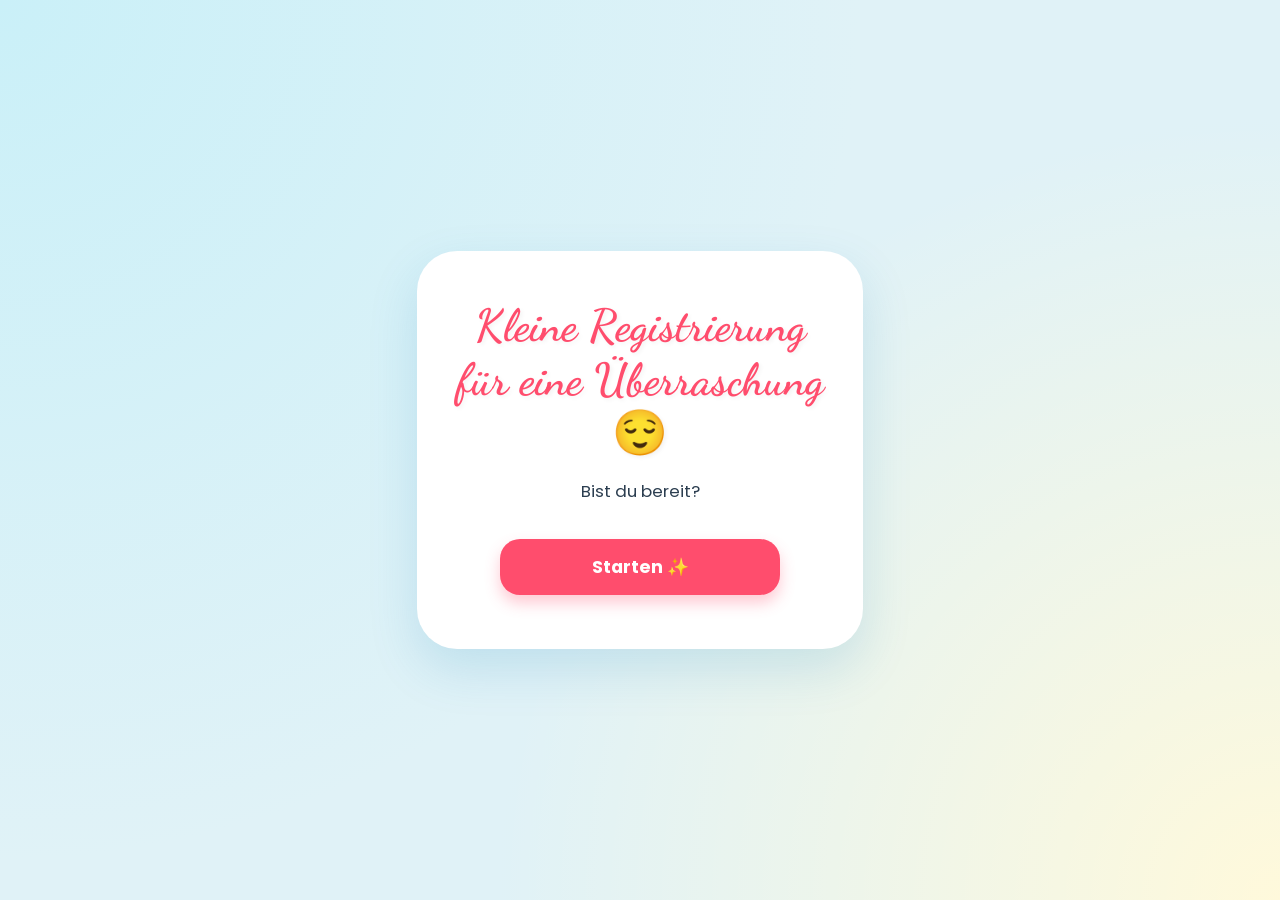
==== index.html @ 405da33e "Add files via upload" ====
<!DOCTYPE html>
<html lang="de">
<head>
    <meta charset="UTF-8">
    <meta name="viewport" content="width=device-width, initial-scale=1.0">
    <title>Überraschung von Wafi 😌</title>
    <link rel="stylesheet" href="style.css">
</head>
<body class="center-content">
    <div class="card">
        <h1>Kleine Registrierung für eine Überraschung 😌</h1>
        <p>Bist du bereit?</p>
        <button onclick="location.href='welcome.html'" class="btn-primary">Starten ✨</button>
    </div>
</body>
</html>
---- style.css ----
@import url('https://fonts.googleapis.com/css2?family=Dancing+Script:wght@700&family=Poppins:wght@400;600;700&display=swap');

:root {
    /* Harmonische Palette: Meeresblau, Rosarot & Sonnengelb */
    --bg-warm: #e0f2f7;           /* Helles, frisches Meeresblau */
    --card-bg: #ffffff;
    --text-main: #2c3e50;         /* Tiefes Blau-Grau für bessere Lesbarkeit */
    --accent-blue: #a2d2ff;       /* Sanftes Pastell-Blau */
    --accent-yellow: #ffea00;     /* Strahlendes Sonnengelb */
    --btn-primary: #ff4d6d;       /* Herzliches Rosarot */
    --btn-primary-hover: #ff758f;  /* Etwas helleres Rosarot beim Drüberfahren */
    --btn-secondary: #0077b6;     /* Kräftiges Meeresblau */
    --error-red: #fb6f92;         /* Weiches Rot */
}

body {
    font-family: 'Poppins', sans-serif;
    background-color: var(--bg-warm);
    /* Verlauf von Meeresblau zu einem sanften Gelb-Schimmer */
    background-image: radial-gradient(circle at top left, #caf0f8 0%, transparent 55%),
                      radial-gradient(circle at bottom right, #fff9db 0%, transparent 50%);
    color: var(--text-main);
    margin: 0;
    display: flex;
    justify-content: center;
    align-items: center;
    min-height: 100vh;
    padding: 20px;
    box-sizing: border-box;
    text-align: center;
    overflow-x: hidden;
}

body.overflow-hidden {
    overflow: hidden !important;
}

.card {
    background: var(--card-bg);
    padding: 3rem 2rem;
    border-radius: 40px;
    /* Schatten in Blau-Nuancen für den "Ocean-Look" */
    box-shadow: 0 20px 50px rgba(0, 119, 182, 0.15);
    max-width: 100%;
    width: 380px;
    animation: floatCard 4s ease-in-out infinite;
    position: relative;
    z-index: 10;
    border: 1px solid rgba(255, 255, 255, 0.8);
}

h1, h2, h3 {
    font-family: 'Dancing Script', cursive;
    font-size: 2.8rem;
    color: var(--btn-primary); /* Rosarot für die Emotion */
    margin-top: 0;
    margin-bottom: 1rem;
    line-height: 1.2;
    text-shadow: 2px 2px 4px rgba(0,0,0,0.05);
}

p {
    font-size: 1.05rem;
    font-weight: 400;
    line-height: 1.6;
    margin-bottom: 1.8rem;
    color: var(--text-main);
}

.button-group {
    display: flex;
    flex-direction: column;
    gap: 15px;
    align-items: center;
    width: 100%;
}

button {
    border: none;
    padding: 15px 30px;
    border-radius: 20px; 
    font-size: 1.1rem;
    font-family: 'Poppins', sans-serif;
    font-weight: 700;
    cursor: pointer;
    transition: all 0.4s cubic-bezier(0.175, 0.885, 0.32, 1.275);
    margin: 5px 0;
    width: 100%;
    max-width: 280px;
}

.btn-primary { 
    background-color: var(--btn-primary); 
    color: white; 
    box-shadow: 0 8px 15px rgba(255, 77, 109, 0.3);
}

.btn-primary:hover { 
    background-color: var(--btn-primary-hover);
    transform: translateY(-5px) rotate(-1deg); 
    box-shadow: 0 12px 20px rgba(255, 77, 109, 0.4); 
}

.btn-secondary { 
    background-color: var(--btn-secondary); 
    color: white; 
    box-shadow: 0 8px 15px rgba(0, 119, 182, 0.2);
}

.btn-secondary:hover { 
    background-color: #0096c7;
    transform: translateY(-5px) rotate(1deg); 
    box-shadow: 0 12px 20px rgba(0, 119, 182, 0.3);
}

.btn-no { 
    background-color: transparent; 
    color: #555; 
    border: 2px dashed var(--accent-blue);
    position: relative; 
    width: auto;
    min-width: 120px;
    transition: all 0.2s ease;
}

.btn-no:hover {
    background-color: #f0faff;
    color: var(--btn-secondary);
}

.btn-whatsapp { 
    background-color: #25D366; 
    color: white; 
    text-decoration: none; 
    display: flex;
    justify-content: center;
    align-items: center;
    border-radius: 20px; 
    padding: 15px 25px; 
    margin-top: 20px;
    font-weight: 700;
    box-shadow: 0 8px 15px rgba(37, 211, 102, 0.2);
    transition: all 0.4s cubic-bezier(0.175, 0.885, 0.32, 1.275);
    width: 85%;
    margin-left: auto;
    margin-right: auto;
    line-height: 1.4;
}

.status-box {
    margin-top: 20px;
    background: #fdfdfd;
    padding: 20px;
    border-radius: 25px;
    border: 2px solid var(--accent-yellow); /* Gelber Akzent für die Box */
}

.progress-bar {
    width: 100%; 
    height: 14px; 
    background: #e9ecef; 
    border-radius: 10px; 
    overflow: hidden; 
    margin: 15px 0;
}

#progress-fill {
    width: 0%; 
    height: 100%; 
    background: linear-gradient(90deg, var(--btn-secondary), var(--btn-primary)); 
    border-radius: 10px;
    transition: width 0.1s linear;
}

#percent {
    font-size: 1.2rem;
    color: var(--btn-secondary);
    font-weight: 700;
    margin: 0;
}

.meme-img { 
    width: 100%; 
    max-width: 280px;
    border-radius: 20px; 
    margin: 15px 0; 
    border: 4px solid var(--accent-blue);
    box-shadow: 0 10px 20px rgba(0,0,0,0.05);
}

.error-text { 
    color: var(--error-red); 
    font-size: 3.5rem;
    margin-bottom: 0.5rem;
}

.hidden { display: none !important; }

/* Herz & Konfetti Animation */
.heart {
    position: fixed; 
    top: -10%; 
    font-size: 2.5rem; 
    z-index: 9999;
    animation: fall linear forwards;
    pointer-events: none;
    /* Glow-Effekt passend zum Rosarot */
    filter: drop-shadow(0 2px 4px rgba(255, 77, 109, 0.4));
}

@keyframes fall {
    0% { transform: translateY(-10vh) rotate(-15deg); opacity: 0; }
    10% { opacity: 1; }
    100% { transform: translateY(110vh) rotate(45deg); opacity: 0; }
}

@keyframes floatCard {
    0% { transform: translateY(0px); }
    50% { transform: translateY(-12px); }
    100% { transform: translateY(0px); }
}
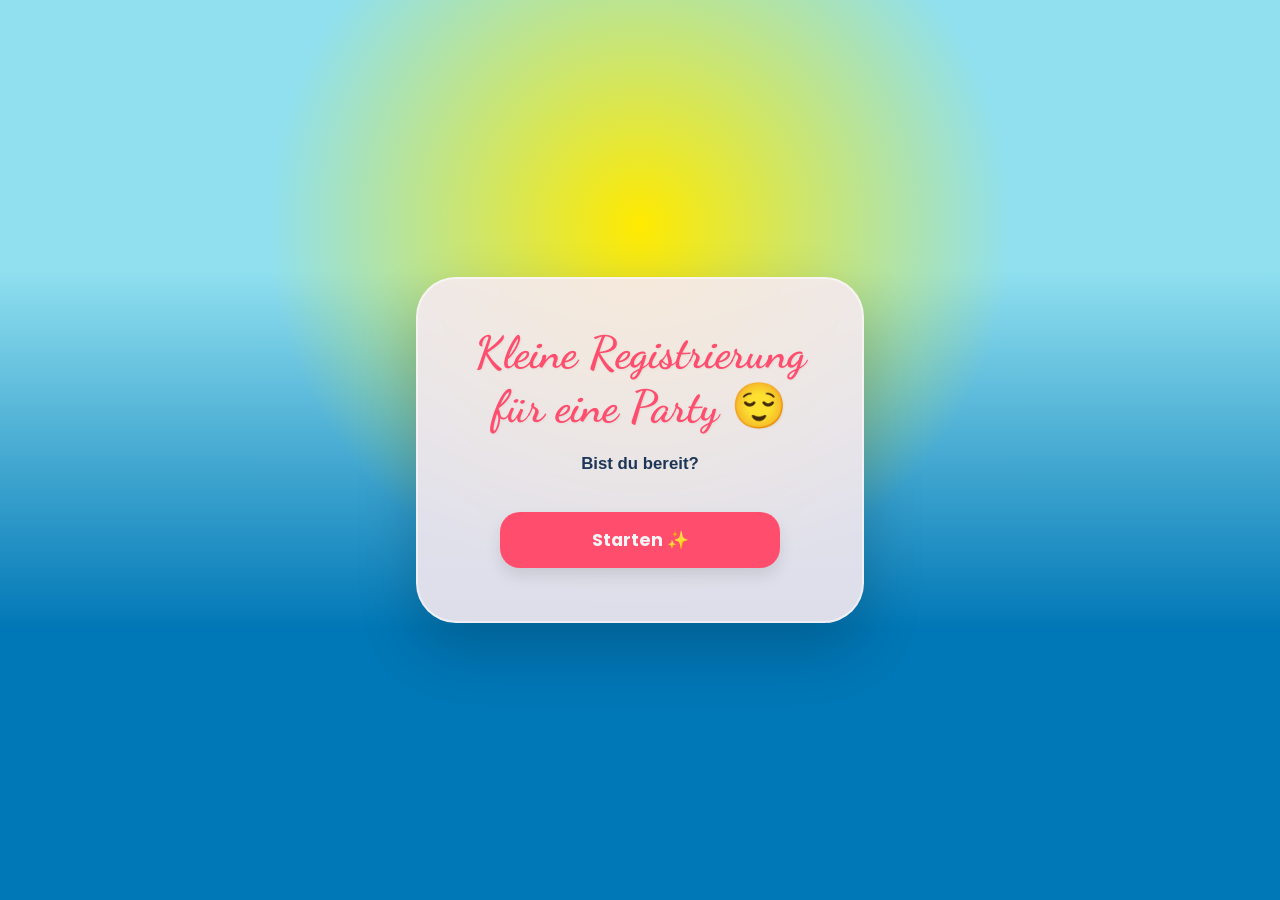
==== commit f04201e7: "Update title and heading for birthday invitation" ====
--- a/index.html
+++ b/index.html
@@ -3,14 +3,14 @@
 <head>
     <meta charset="UTF-8">
     <meta name="viewport" content="width=device-width, initial-scale=1.0">
-    <title>Überraschung von Wafi 😌</title>
+    <title>Geburtstag Einladung 😌</title>
     <link rel="stylesheet" href="style.css">
 </head>
 <body class="center-content">
     <div class="card">
-        <h1>Kleine Registrierung für eine Überraschung 😌</h1>
+        <h1>Kleine Registrierung für eine Party 😌</h1>
         <p>Bist du bereit?</p>
         <button onclick="location.href='welcome.html'" class="btn-primary">Starten ✨</button>
     </div>
 </body>
-</html>+</html>
--- a/style.css
+++ b/style.css
@@ -2,23 +2,35 @@
 
 :root {
     /* Harmonische Palette: Meeresblau, Rosarot & Sonnengelb */
-    --bg-warm: #e0f2f7;           /* Helles, frisches Meeresblau */
-    --card-bg: #ffffff;
-    --text-main: #2c3e50;         /* Tiefes Blau-Grau für bessere Lesbarkeit */
-    --accent-blue: #a2d2ff;       /* Sanftes Pastell-Blau */
-    --accent-yellow: #ffea00;     /* Strahlendes Sonnengelb */
+    --bg-ocean-deep: #0077b6;      /* Dunkles Meeresblau für unten */
+    --bg-sky-light: #90e0ef;       /* Helles Himmelblau für oben */
+    --sun-yellow: #ffea00;         /* Sonniges Gelb */
+    --card-bg: rgba(246, 233, 240, 0.9); /* Weißlich-transparent für bessere Lesbarkeit auf Blau */
+    --text-main: #1d3557;         /* Sehr dunkles Blau für Lesbarkeit */
+    --accent-blue: #4a9eec;       
+    --accent-yellow: #ffea00;     
     --btn-primary: #ff4d6d;       /* Herzliches Rosarot */
-    --btn-primary-hover: #ff758f;  /* Etwas helleres Rosarot beim Drüberfahren */
-    --btn-secondary: #0077b6;     /* Kräftiges Meeresblau */
-    --error-red: #fb6f92;         /* Weiches Rot */
+    --btn-primary-hover: #ff758f; 
+    --btn-secondary: #0077b6;     
+    --error-red: #fb6f92;         
 }
 
 body {
     font-family: 'Poppins', sans-serif;
-    background-color: var(--bg-warm);
-    /* Verlauf von Meeresblau zu einem sanften Gelb-Schimmer */
-    background-image: radial-gradient(circle at top left, #caf0f8 0%, transparent 55%),
-                      radial-gradient(circle at bottom right, #fff9db 0%, transparent 50%);
+    /* Hintergrund-Konstruktion:
+       1. Ein radialer Gradient für die gelbe Sonne oben in der Mitte
+       2. Ein linearer Gradient für den Übergang von Himmelblau (oben) zu Meeresblau (unten)
+    */
+    background-color: var(--bg-ocean-deep);
+    background-image: 
+        radial-gradient(circle at 50% 25%, var(--sun-yellow) 0%, transparent 40%),
+        linear-gradient(to bottom, 
+            var(--bg-sky-light) 0%, 
+            var(--bg-sky-light) 30%,    /* Himmel bleibt oben stabil */
+            var(--bg-ocean-deep) 70%,   /* Ab hier ist es volles Meeresblau */
+            var(--bg-ocean-deep) 100%
+        );
+    background-attachment: fixed;
     color: var(--text-main);
     margin: 0;
     display: flex;
@@ -39,29 +51,30 @@
     background: var(--card-bg);
     padding: 3rem 2rem;
     border-radius: 40px;
-    /* Schatten in Blau-Nuancen für den "Ocean-Look" */
-    box-shadow: 0 20px 50px rgba(0, 119, 182, 0.15);
+    /* Verstärkter Schatten für Abhebung vom blauen Hintergrund */
+    box-shadow: 0 25px 60px rgba(0, 0, 0, 0.2);
     max-width: 100%;
     width: 380px;
     animation: floatCard 4s ease-in-out infinite;
     position: relative;
     z-index: 10;
-    border: 1px solid rgba(255, 255, 255, 0.8);
+    border: 2px solid rgba(255, 255, 255, 0.5);
+    backdrop-filter: blur(5px); /* Macht die Card edler */
 }
 
 h1, h2, h3 {
     font-family: 'Dancing Script', cursive;
     font-size: 2.8rem;
-    color: var(--btn-primary); /* Rosarot für die Emotion */
+    color: var(--btn-primary); 
     margin-top: 0;
     margin-bottom: 1rem;
     line-height: 1.2;
-    text-shadow: 2px 2px 4px rgba(0,0,0,0.05);
+    text-shadow: 1px 1px 2px rgba(0,0,0,0.05);
 }
 
 p {
     font-size: 1.05rem;
-    font-weight: 400;
+    font-weight: 600; /* Etwas dicker für bessere Lesbarkeit */
     line-height: 1.6;
     margin-bottom: 1.8rem;
     color: var(--text-main);
@@ -89,34 +102,34 @@
     max-width: 280px;
 }
 
+/* Buttons mit Rosarotem Text wie gewünscht */
 .btn-primary { 
     background-color: var(--btn-primary); 
-    color: white; 
-    box-shadow: 0 8px 15px rgba(255, 77, 109, 0.3);
+    color: whitesmoke; /* Rosarot als Textfarbe */
+    box-shadow: 0 8px 15px rgba(0, 0, 0, 0.1);
 }
 
 .btn-primary:hover { 
-    background-color: var(--btn-primary-hover);
+    background-color: #fa1e4a;
     transform: translateY(-5px) rotate(-1deg); 
-    box-shadow: 0 12px 20px rgba(255, 77, 109, 0.4); 
+    box-shadow: 0 12px 20px rgba(0, 0, 0, 0.15); 
 }
 
 .btn-secondary { 
-    background-color: var(--btn-secondary); 
-    color: white; 
-    box-shadow: 0 8px 15px rgba(0, 119, 182, 0.2);
+    background-color: var(--bg-ocean-deep); 
+    color: var(--sun-yellow); /* Rosarot als Textfarbe */
+    box-shadow: 0 8px 15px rgba(0, 0, 0, 0.1);
 }
 
 .btn-secondary:hover { 
-    background-color: #0096c7;
+    background-color: var(--bg-sky-light);
     transform: translateY(-5px) rotate(1deg); 
-    box-shadow: 0 12px 20px rgba(0, 119, 182, 0.3);
 }
 
 .btn-no { 
-    background-color: transparent; 
-    color: #555; 
-    border: 2px dashed var(--accent-blue);
+    background-color: whitesmoke; 
+    color: black; 
+    border: 2px dashed black;
     position: relative; 
     width: auto;
     min-width: 120px;
@@ -124,8 +137,7 @@
 }
 
 .btn-no:hover {
-    background-color: #f0faff;
-    color: var(--btn-secondary);
+    background-color: rgba(255, 77, 109, 0.1);
 }
 
 .btn-whatsapp { 
@@ -152,7 +164,7 @@
     background: #fdfdfd;
     padding: 20px;
     border-radius: 25px;
-    border: 2px solid var(--accent-yellow); /* Gelber Akzent für die Box */
+    border: 2px solid var(--accent-yellow); 
 }
 
 .progress-bar {
@@ -204,7 +216,6 @@
     z-index: 9999;
     animation: fall linear forwards;
     pointer-events: none;
-    /* Glow-Effekt passend zum Rosarot */
     filter: drop-shadow(0 2px 4px rgba(255, 77, 109, 0.4));
 }
 
@@ -218,4 +229,4 @@
     0% { transform: translateY(0px); }
     50% { transform: translateY(-12px); }
     100% { transform: translateY(0px); }
-}+}
